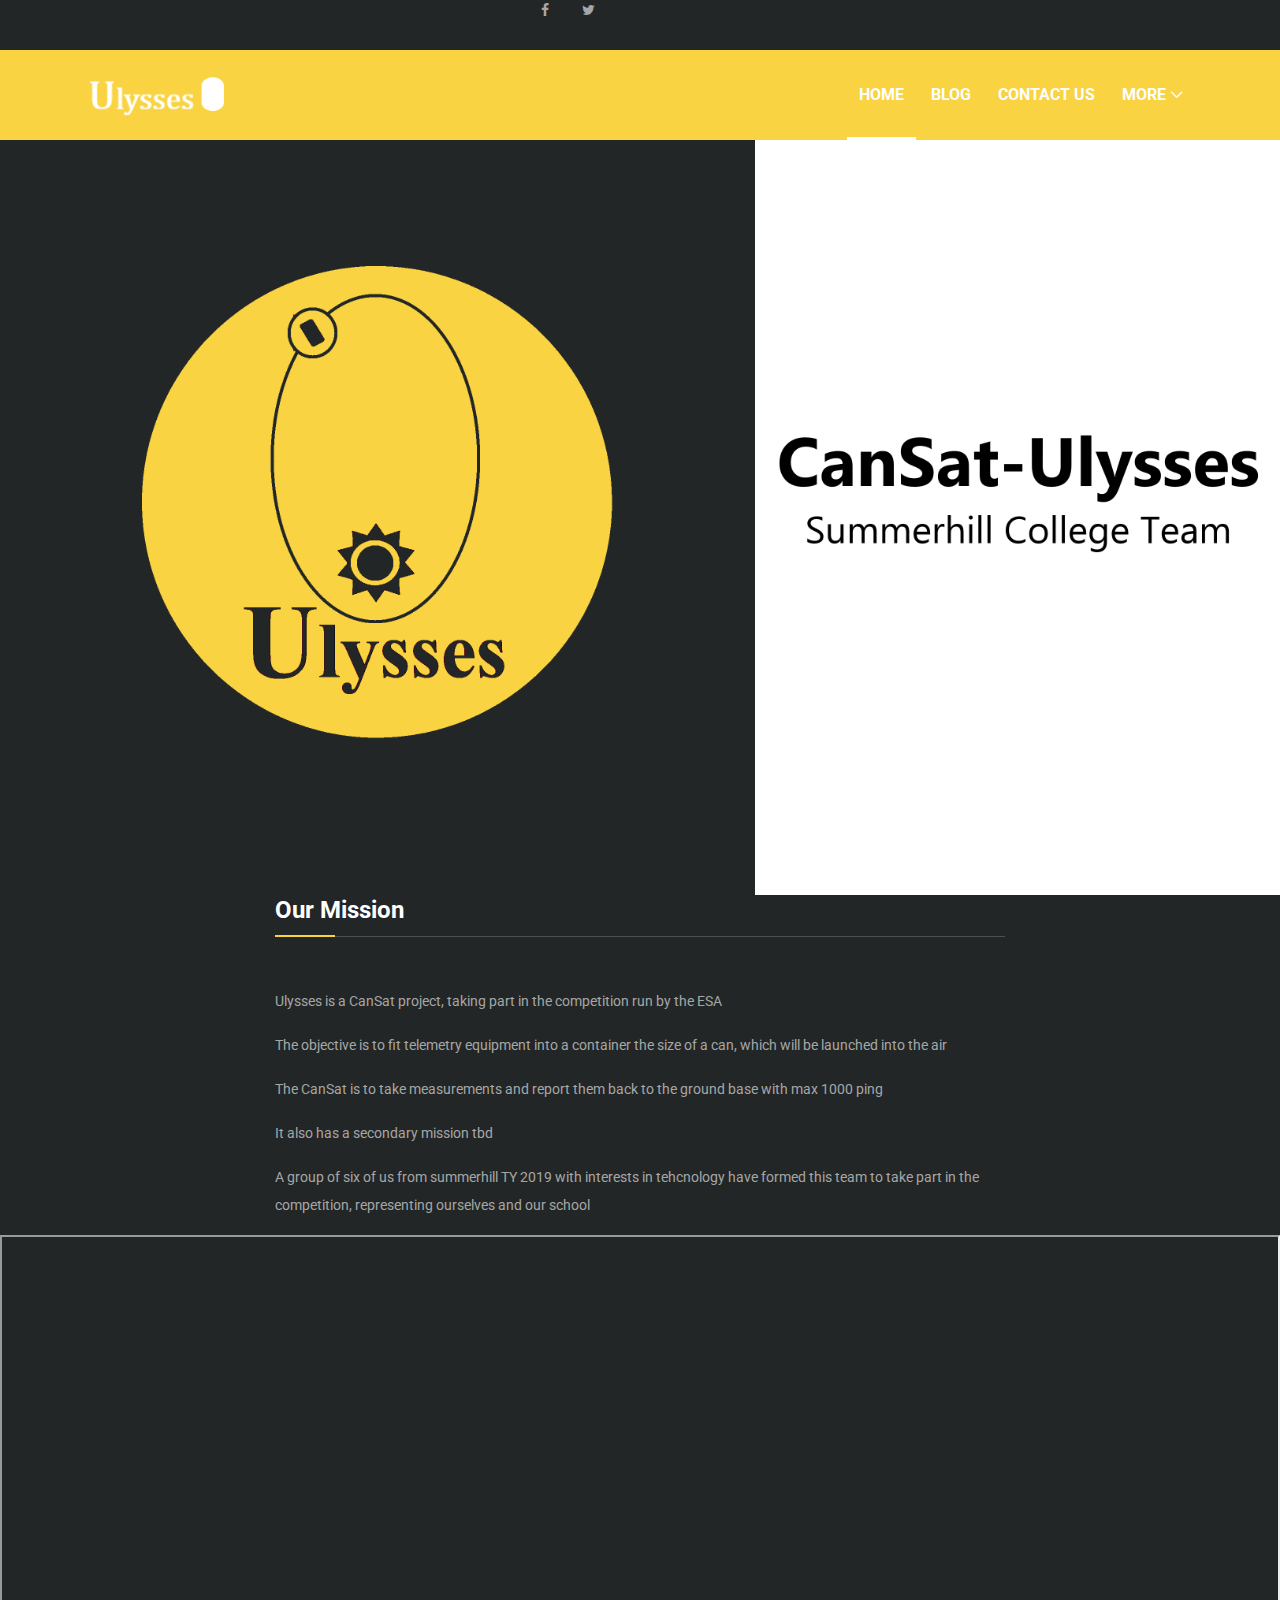
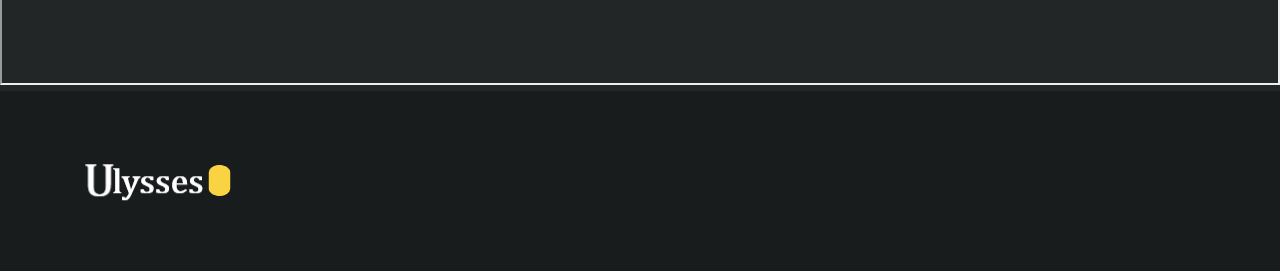
==== index.html @ a5c28591 "j" ====
<!DOCTYPE html>
<html lang="en">

<head>
    <meta charset="UTF-8">
    <meta name="description" content="">
    <meta http-equiv="X-UA-Compatible" content="IE=edge">
    <meta name="viewport" content="width=device-width, initial-scale=1, shrink-to-fit=no">
    <!-- The above 4 meta tags *must* come first in the head; any other head content must come *after* these tags -->

    <!-- Title -->
    <title>Ulysses - CanSat Site</title>

    <!-- Favicon -->
    <link rel="icon" href="img/core-img/favicon.ico">

    <!-- Stylesheet -->
    <link rel="stylesheet" href="style.css">

</head>

<body>
    <!-- Preloader -->
    <div class="preloader d-flex align-items-center justify-content-center">
        <div class="lds-ellipsis">
            <div></div>
            <div></div>
            <div></div>
            <div></div>
        </div>
    </div>

    <!-- ##### Header Area Start ##### -->
    <header class="header-area">
        <!-- Top Header Area -->
        <div class="top-header-area">
            <div class="container">
                <div class="row align-items-center">
                    <div class="col-12 col-md-6">
                        <div class="top-meta-data d-flex align-items-center justify-content-end">
                            <!-- Top Social Info -->
                            <div class="top-social-info">
                                <a href="#"><i class="fa fa-facebook"></i></a>
                                <a href="#"><i class="fa fa-twitter"></i></a>
                            </div>
                            <!-- Top Search Area -->
                            <!-- Login -->
                        </div>
                    </div>
                </div>
            </div>
        </div>

        <!-- Navbar Area -->
        <div class="vizew-main-menu" id="sticker">
            <div class="classy-nav-container breakpoint-off">
                <div class="container">

                    <!-- Menu -->
                    <nav class="classy-navbar justify-content-between" id="vizewNav">

                        <!-- Nav brand -->
                        <a href="index.html" class="nav-brand"><img src="img/core-img/logo.png" alt=""></a>

                        <!-- Navbar Toggler -->
                        <div class="classy-navbar-toggler">
                            <span class="navbarToggler"><span></span><span></span><span></span></span>
                        </div>

                        <div class="classy-menu">

                            <!-- Close Button -->
                            <div class="classycloseIcon">
                                <div class="cross-wrap"><span class="top"></span><span class="bottom"></span></div>
                            </div>

                            <!-- Nav Start -->
                            <div class="classynav">
                                <ul>
                                    <li class="active"><a href="index.html">Home</a></li>
                                    <li><a href="archive-list.html">Blog</a></li>
									<li><a href="contact.html">Contact Us</a></li>
                                    <li><a href="#">More</a>
                                        <ul class="dropdown">
                                            <li><a href="index.html">- Home</a></li>
                                        </ul>
                                    </li>
                                </ul>
                            </div>
                            <!-- Nav End -->
                        </div>
                    </nav>
                </div>
            </div>
        </div>
    </header>
    <!-- ##### Header Area End ##### -->

    <!-- ##### Hero Area Start ##### -->
	<div>
		<a href="#"><img src="img/core-img/pp1.png" alt=""></a>
	</div>
	
	<div class="container">
        <div class="row justify-content-center">
            <div class="col-12 col-md-7 col-lg-8">
                <div class="section-heading style-2">
                    <h4>Our Mission</h4>
                    <div class="line"></div>
                </div>
				<p>Ulysses is a CanSat project, taking part in the competition run by the ESA</p>
				<p>The objective is to fit telemetry equipment into a container the size of a can, which will be launched into the air</p>
				<p>The CanSat is to take measurements and report them back to the ground base with max 1000 ping</p>
				<p>It also has a secondary mission tbd</p>
				<p>A group of six of us from summerhill TY 2019 with interests in tehcnology have formed this team to take part in the competition, representing ourselves and our school</p>
            </div>
        </div>
    </div>
	
	<div class="full-house">
		<iframe src="https://www.google.com/maps/embed?pb=!1m18!1m12!1m3!1d37284.200804472806!2d-8.506507546369264!3d54.26393275626518!2m3!1f0!2f0!3f0!3m2!1i1024!2i768!4f13.1!3m3!1m2!1s0x485eb7205c727d2d%3A0xf1bb843ecaebf6cb!2sSummerhill+College!5e0!3m2!1sen!2sie!4v1548451509586" width="100%" height="450" frameborder="50" style="border:1" allowfullscreen></iframe>
	</div>
    <!-- ##### Hero Area End ##### -->

    <!-- ##### Footer Area Start ##### -->
    <footer class="footer-area">
        <div class="container">
            <div class="row">
                <!-- Footer Widget Area -->
                <div class="col-12 col-sm-6 col-xl-3">
                    <div class="footer-widget mb-70">
                        <!-- Logo -->
                        <a href="index.html" class="foo-logo d-block mb-4"><img src="img/core-img/logo2.png" alt=""></a>
                    </div>
                </div>

                <!-- Footer Widget Area -->

                <!-- Footer Widget Area -->
                
            </div>
        </div>

        <!-- Copywrite Area -->
    </footer>
    <!-- ##### Footer Area End ##### -->

    <!-- ##### All Javascript Script ##### -->
    <!-- jQuery-2.2.4 js -->
    <script src="js/jquery/jquery-2.2.4.min.js"></script>
    <!-- Popper js -->
    <script src="js/bootstrap/popper.min.js"></script>
    <!-- Bootstrap js -->
    <script src="js/bootstrap/bootstrap.min.js"></script>
    <!-- All Plugins js -->
    <script src="js/plugins/plugins.js"></script>
    <!-- Active js -->
    <script src="js/active.js"></script>
</body>

</html>
---- style.css ----
/* Master Stylesheet */
/* :: 1.0 Import Fonts */
@import url("https://fonts.googleapis.com/css?family=Roboto:300,400,500,700,900");
/* :: 2.0 Import All CSS Plugins */
@import url(css/bootstrap.min.css);
@import url(css/classy-nav.css);
@import url(css/font-awesome.min.css);
@import url(css/themify-icons.css);
@import url(css/owl.carousel.min.css);
@import url(css/animate.css);
@import url(css/magnific-popup.css);
* {
  margin: 0;
  padding: 0; }

body {
  font-family: "Roboto", sans-serif;
  font-size: 14px;
  background-color: #222627;
  color: #a6a6a6; }

h1,
h2,
h3,
h4,
h5,
h6 {
  font-family: "Roboto", sans-serif;
  color: #ffffff;
  line-height: 1.3;
  font-weight: 500; }

p {
  font-family: "Roboto", sans-serif;
  color: #a6a6a6;
  font-size: 14px;
  line-height: 2;
  font-weight: 400; }

a,
a:hover,
a:focus {
  -webkit-transition-duration: 500ms;
  -o-transition-duration: 500ms;
  transition-duration: 500ms;
  text-decoration: none;
  outline: 0 solid transparent;
  color: #a6a6a6;
  font-weight: 500;
  font-size: 14px;
  font-family: "Roboto", sans-serif; }

ul {
  margin: 0; }
  ul li {
    list-style: none; }

img {
  height: auto;
  max-width: 100%; }

.bg-img {
  background-position: center center;
  background-size: cover;
  background-repeat: no-repeat; }

.bg-white {
  background-color: #ffffff !important; }

.bg-dark {
  background-color: #000000 !important; }

.bg-transparent {
  background-color: transparent !important; }

.bg-gray {
  background-color: #f2f4f5; }

.font-bold {
  font-weight: 700; }

.font-light {
  font-weight: 300; }

.bg-overlay {
  position: relative;
  z-index: 2;
  background-position: center center;
  background-size: cover; }
  .bg-overlay::after {
    background-color: rgba(0, 0, 0, 0.5);
    position: absolute;
    z-index: -1;
    top: 0;
    left: 0;
    width: 100%;
    height: 100%;
    content: ""; }

.bg-fixed {
  background-attachment: fixed !important; }

input:focus {
  outline-style: none;
  box-shadow: none;
  border-color: transparent; }

.mt-15 {
  margin-top: 15px !important; }

.mt-30 {
  margin-top: 30px !important; }

.mt-50 {
  margin-top: 50px !important; }

.mt-70 {
  margin-top: 70px !important; }

.mt-100 {
  margin-top: 100px !important; }

.mb-15 {
  margin-bottom: 15px !important; }

.mb-30 {
  margin-bottom: 30px !important; }

.mb-50 {
  margin-bottom: 50px !important; }

.mb-70 {
  margin-bottom: 70px !important; }

.mb-80 {
  margin-bottom: 80px !important; }

.mb-100 {
  margin-bottom: 100px !important; }

.ml-15 {
  margin-left: 15px !important; }

.ml-30 {
  margin-left: 30px !important; }

.ml-50 {
  margin-left: 50px !important; }

.mr-15 {
  margin-right: 15px !important; }

.mr-30 {
  margin-right: 30px !important; }

.mr-50 {
  margin-right: 50px !important; }

.p-15 {
  padding: 15px !important; }

.p-30 {
  padding: 30px !important; }

.p-50 {
  padding: 50px !important; }

.pb-70 {
  padding-bottom: 70px !important; }

.px-30 {
  padding-left: 30px !important;
  padding-right: 30px !important; }

.pt-30 {
  padding-top: 30px; }

.section-padding-80 {
  padding-top: 80px;
  padding-bottom: 80px; }

.section-padding-80-0 {
  padding-top: 80px;
  padding-bottom: 0; }

.section-padding-0-80 {
  padding-top: 0;
  padding-bottom: 80px; }

.preloader {
  background-color: #222627;
  width: 100%;
  height: 100%;
  position: fixed;
  top: 0;
  left: 0;
  right: 0;
  z-index: 99999; }

.lds-ellipsis {
  display: inline-block;
  position: relative;
  width: 64px;
  height: 64px; }

.lds-ellipsis div {
  position: absolute;
  top: 27px;
  width: 11px;
  height: 11px;
  border-radius: 50%;
  background: #ffffff;
  animation-timing-function: cubic-bezier(0, 1, 1, 0); }

.lds-ellipsis div:nth-child(1) {
  left: 6px;
  animation: lds-ellipsis1 0.6s infinite; }

.lds-ellipsis div:nth-child(2) {
  left: 6px;
  animation: lds-ellipsis2 0.6s infinite; }

.lds-ellipsis div:nth-child(3) {
  left: 26px;
  animation: lds-ellipsis2 0.6s infinite; }

.lds-ellipsis div:nth-child(4) {
  left: 45px;
  animation: lds-ellipsis3 0.6s infinite; }

@keyframes lds-ellipsis1 {
  0% {
    transform: scale(0); }
  100% {
    transform: scale(1); } }
@keyframes lds-ellipsis3 {
  0% {
    transform: scale(1); }
  100% {
    transform: scale(0); } }
@keyframes lds-ellipsis2 {
  0% {
    transform: translate(0, 0); }
  100% {
    transform: translate(19px, 0); } }
.section-heading {
  position: relative;
  z-index: 1;
  margin-bottom: 50px;
  text-align: center; }
  .section-heading h4 {
    font-weight: 700;
    margin-bottom: 10px; }
    @media only screen and (max-width: 767px) {
      .section-heading h4 {
        font-size: 20px; } }
  .section-heading .line {
    width: 150px;
    height: 1px;
    background-color: #4e5152;
    margin: 0 auto;
    position: relative;
    z-index: 1; }
    .section-heading .line::after {
      width: 60px;
      height: 2px;
      background-color: #f9d342;
      content: '';
      position: absolute;
      bottom: 0;
      left: 50%;
      margin-left: -30px; }
  .section-heading.style-2 {
    text-align: left; }
    .section-heading.style-2 .line {
      width: 100%; }
      .section-heading.style-2 .line::after {
        left: 0;
        margin-left: 0; }

#scrollUp {
  background-color: #0f1112;
  border-radius: 0;
  bottom: 50px;
  color: #ffffff;
  font-size: 14px;
  height: 40px;
  line-height: 42px;
  right: 50px;
  text-align: center;
  width: 40px;
  border-radius: 0%;
  -webkit-transition-duration: 500ms;
  -o-transition-duration: 500ms;
  transition-duration: 500ms;
  box-shadow: 0 0 20px 0 rgba(0, 0, 0, 0.15); }
  #scrollUp:hover, #scrollUp:focus {
    background-color: #f9d342;
    color: #ffffff; }
  @media only screen and (max-width: 767px) {
    #scrollUp {
      bottom: 30px;
      right: 30px;
      line-height: 32px;
      width: 30px;
      height: 30px; } }

.vizew-btn {
  background-color: #f9d342;
  -webkit-transition-duration: 500ms;
  -o-transition-duration: 500ms;
  transition-duration: 500ms;
  position: relative;
  z-index: 1;
  display: inline-block;
  min-width: 160px;
  height: 50px;
  color: #ffffff;
  border-radius: 0;
  padding: 0 30px;
  font-size: 16px;
  line-height: 50px;
  font-weight: 500;
  text-transform: capitalize; }
  .vizew-btn:hover, .vizew-btn:focus {
    font-size: 16px;
    font-weight: 500;
    background-color: #0f1112;
    color: #ffffff;
    box-shadow: none; }

.top-header-area {
  position: relative;
  z-index: 1;
  width: 100%;
  height: 50px; }
  @media only screen and (max-width: 767px) {
    .top-header-area {
      height: auto; } }
  .top-header-area .breaking-news-area {
    position: relative;
    z-index: 1; }
    @media only screen and (max-width: 767px) {
      .top-header-area .breaking-news-area {
        height: 50px;
        border-bottom: 1px solid #393c3d; } }
    .top-header-area .breaking-news-area .news-title {
      min-width: 115px; }
      @media only screen and (min-width: 768px) and (max-width: 991px) {
        .top-header-area .breaking-news-area .news-title {
          min-width: 100px; } }
      @media only screen and (max-width: 767px) {
        .top-header-area .breaking-news-area .news-title {
          min-width: 100px; } }
      .top-header-area .breaking-news-area .news-title p {
        margin-bottom: 0;
        font-weight: 500;
        color: #f9d342;
        text-transform: uppercase; }
        @media only screen and (min-width: 768px) and (max-width: 991px) {
          .top-header-area .breaking-news-area .news-title p {
            font-size: 12px; } }
        @media only screen and (max-width: 767px) {
          .top-header-area .breaking-news-area .news-title p {
            font-size: 12px; } }
    .top-header-area .breaking-news-area .ticker {
      width: 100%;
      text-align: left;
      position: relative;
      overflow: hidden;
      padding-left: 15px; }
      @media only screen and (min-width: 768px) and (max-width: 991px) {
        .top-header-area .breaking-news-area .ticker {
          padding-left: 8px; } }
      .top-header-area .breaking-news-area .ticker ul {
        width: 100%;
        position: relative;
        z-index: 1; }
        .top-header-area .breaking-news-area .ticker ul li {
          display: none;
          width: 100%;
          font-weight: 400; }
          .top-header-area .breaking-news-area .ticker ul li a {
            display: block;
            color: #a6a6a6; }
            @media only screen and (min-width: 992px) and (max-width: 1199px) {
              .top-header-area .breaking-news-area .ticker ul li a {
                font-size: 12px; } }
            @media only screen and (min-width: 768px) and (max-width: 991px) {
              .top-header-area .breaking-news-area .ticker ul li a {
                font-size: 11px; } }
            @media only screen and (max-width: 767px) {
              .top-header-area .breaking-news-area .ticker ul li a {
                font-size: 12px; } }
            .top-header-area .breaking-news-area .ticker ul li a:hover, .top-header-area .breaking-news-area .ticker ul li a:focus {
              color: #f9d342; }
  .top-header-area .top-social-info {
    position: relative;
    z-index: 1;
    margin-right: 15px; }
    .top-header-area .top-social-info a {
      display: inline-block;
      padding: 0 15px; }
      @media only screen and (min-width: 992px) and (max-width: 1199px) {
        .top-header-area .top-social-info a {
          padding: 0 8px; } }
      @media only screen and (min-width: 768px) and (max-width: 991px) {
        .top-header-area .top-social-info a {
          padding: 0 5px;
          font-size: 13px; } }
      @media only screen and (max-width: 767px) {
        .top-header-area .top-social-info a {
          padding: 0 5px;
          font-size: 12px; } }
      @media only screen and (min-width: 576px) and (max-width: 767px) {
        .top-header-area .top-social-info a {
          padding: 0 10px; } }
      .top-header-area .top-social-info a:hover, .top-header-area .top-social-info a:focus {
        color: #f9d342; }
  .top-header-area .top-search-area {
    position: relative;
    z-index: 1; }
    .top-header-area .top-search-area form {
      position: relative;
      z-index: 1;
      border-left: 1px solid #393c3d;
      border-right: 1px solid #393c3d; }
      @media only screen and (max-width: 767px) {
        .top-header-area .top-search-area form {
          border-left: none;
          border-right: none; } }
      .top-header-area .top-search-area form input {
        -webkit-transition-duration: 500ms;
        -o-transition-duration: 500ms;
        transition-duration: 500ms;
        width: 250px;
        height: 50px;
        border: none;
        color: #a6a6a6;
        font-size: 14px;
        font-style: italic;
        padding: 0 20px;
        background-color: transparent; }
        @media only screen and (min-width: 992px) and (max-width: 1199px) {
          .top-header-area .top-search-area form input {
            width: 200px; } }
        @media only screen and (min-width: 768px) and (max-width: 991px) {
          .top-header-area .top-search-area form input {
            width: 150px; } }
        @media only screen and (max-width: 767px) {
          .top-header-area .top-search-area form input {
            width: 115px;
            padding: 0; } }
        @media only screen and (min-width: 480px) and (max-width: 767px) {
          .top-header-area .top-search-area form input {
            width: 230px;
            padding: 0; } }
        @media only screen and (min-width: 576px) and (max-width: 767px) {
          .top-header-area .top-search-area form input {
            width: 260px;
            padding: 0; } }
        .top-header-area .top-search-area form input:focus {
          box-shadow: none; }
      .top-header-area .top-search-area form button {
        position: absolute;
        width: auto;
        height: 50px;
        background-color: transparent;
        top: 50%;
        right: 20px;
        font-size: 16px;
        z-index: 99;
        border: none;
        cursor: pointer;
        color: #ffffff;
        padding: 0;
        -webkit-transform: translateY(-50%);
        -ms-transform: translateY(-50%);
        transform: translateY(-50%); }
        .top-header-area .top-search-area form button:focus {
          box-shadow: none; }
        .top-header-area .top-search-area form button:hover {
          color: #f9d342; }
  .top-header-area .login-btn {
    position: relative;
    z-index: 1;
    padding: 0 15px;
    height: 50px;
    line-height: 50px;
    font-size: 16px;
    text-align: center; }
    .top-header-area .login-btn:hover, .top-header-area .login-btn:focus {
      color: #f9d342; }

.header-area {
  position: relative;
  z-index: 1000;
  width: 100%; }
  .header-area .vizew-main-menu {
    position: relative;
    width: 100%; }
    .header-area .vizew-main-menu .classy-nav-container {
      background-color: #f9d342; }
    .header-area .vizew-main-menu .classy-navbar {
      padding: 0;
      height: 90px; }
      @media only screen and (min-width: 992px) and (max-width: 1199px) {
        .header-area .vizew-main-menu .classy-navbar {
          height: 70px; } }
      @media only screen and (min-width: 768px) and (max-width: 991px) {
        .header-area .vizew-main-menu .classy-navbar {
          height: 70px; } }
      @media only screen and (max-width: 767px) {
        .header-area .vizew-main-menu .classy-navbar {
          height: 60px; } }
      .header-area .vizew-main-menu .classy-navbar .nav-brand {
        max-width: 150px; }
        @media only screen and (min-width: 992px) and (max-width: 1199px) {
          .header-area .vizew-main-menu .classy-navbar .nav-brand {
            max-width: 120px; } }
        @media only screen and (max-width: 767px) {
          .header-area .vizew-main-menu .classy-navbar .nav-brand {
            max-width: 110px; } }
      .header-area .vizew-main-menu .classy-navbar .classynav ul li a {
        font-weight: 700;
        text-transform: uppercase;
        font-size: 16px;
        color: #ffffff;
        height: 90px;
        line-height: 90px;
        border-bottom: 3px solid transparent; }
        @media only screen and (min-width: 992px) and (max-width: 1199px) {
          .header-area .vizew-main-menu .classy-navbar .classynav ul li a {
            height: 70px;
            line-height: 70px;
            font-size: 14px; } }
        @media only screen and (min-width: 768px) and (max-width: 991px) {
          .header-area .vizew-main-menu .classy-navbar .classynav ul li a {
            height: 35px;
            line-height: 35px;
            font-size: 14px;
            background-color: #222627;
            border-bottom: none; } }
        @media only screen and (max-width: 767px) {
          .header-area .vizew-main-menu .classy-navbar .classynav ul li a {
            height: 35px;
            line-height: 35px;
            font-size: 14px;
            background-color: #222627;
            border-bottom: none; } }
        .header-area .vizew-main-menu .classy-navbar .classynav ul li a:hover, .header-area .vizew-main-menu .classy-navbar .classynav ul li a:focus {
          color: #0f1112;
          border-bottom-color: #ffffff; }
          @media only screen and (min-width: 768px) and (max-width: 991px) {
            .header-area .vizew-main-menu .classy-navbar .classynav ul li a:hover, .header-area .vizew-main-menu .classy-navbar .classynav ul li a:focus {
              color: #f9d342; } }
          @media only screen and (max-width: 767px) {
            .header-area .vizew-main-menu .classy-navbar .classynav ul li a:hover, .header-area .vizew-main-menu .classy-navbar .classynav ul li a:focus {
              color: #f9d342; } }
        .header-area .vizew-main-menu .classy-navbar .classynav ul li a::after {
          color: #ffffff; }
      .header-area .vizew-main-menu .classy-navbar .classynav ul li ul li a {
        text-transform: capitalize;
        padding: 0 20px;
        font-size: 14px;
        color: #0f1112;
        line-height: 34px;
        height: 35px; }
        @media only screen and (min-width: 768px) and (max-width: 991px) {
          .header-area .vizew-main-menu .classy-navbar .classynav ul li ul li a {
            color: #a6a6a6; } }
        @media only screen and (max-width: 767px) {
          .header-area .vizew-main-menu .classy-navbar .classynav ul li ul li a {
            color: #a6a6a6; } }
        .header-area .vizew-main-menu .classy-navbar .classynav ul li ul li a::after {
          color: #0f1112; }
        .header-area .vizew-main-menu .classy-navbar .classynav ul li ul li a:hover, .header-area .vizew-main-menu .classy-navbar .classynav ul li ul li a:focus {
          color: #f9d342; }
      .header-area .vizew-main-menu .classy-navbar .classynav ul li.active a {
        border-bottom-color: #ffffff; }
        @media only screen and (min-width: 768px) and (max-width: 991px) {
          .header-area .vizew-main-menu .classy-navbar .classynav ul li.active a {
            border-bottom-color: transparent; } }
        @media only screen and (max-width: 767px) {
          .header-area .vizew-main-menu .classy-navbar .classynav ul li.active a {
            border-bottom-color: transparent; } }
  .header-area .classy-navbar-toggler .navbarToggler span {
    background-color: #ffffff; }
  .header-area .is-sticky .vizew-main-menu {
    z-index: 9999;
    box-shadow: 0 5px 50px 0 rgba(0, 0, 0, 0.2); }

.breakpoint-on .classynav {
  padding-top: 70px;
  padding-bottom: 70px; }
.breakpoint-on .classy-navbar .classy-menu {
  background-color: #222627;
  box-shadow: 0 0 20px 0 rgba(255, 255, 255, 0.2); }
.breakpoint-on .classynav ul li .megamenu .single-mega.cn-col-4 {
  padding: 0;
  border-bottom: 1px solid #393c3d; }
.breakpoint-on .classycloseIcon .cross-wrap span {
  background: #ffffff; }

.hero-area {
  position: relative;
  z-index: 1;
  width: 100%; }

.vizew-nav-tab {
  position: relative;
  z-index: 1;
  background-color: #393c3d;
  width: 100%;
  height: 500px;
  overflow-x: hidden;
  overflow-y: scroll; }
  @media only screen and (min-width: 992px) and (max-width: 1199px) {
    .vizew-nav-tab {
      height: 400px; } }
  @media only screen and (min-width: 768px) and (max-width: 991px) {
    .vizew-nav-tab {
      height: 350px; } }
  @media only screen and (max-width: 767px) {
    .vizew-nav-tab {
      height: 300px; } }
  .vizew-nav-tab .nav-link {
    padding: 0;
    padding: 15px 20px;
    border-left: 4px solid transparent; }
    .vizew-nav-tab .nav-link.active {
      background-color: #4d5051;
      border-left-color: #f9d342; }

.vizew-breadcrumb {
  position: relative;
  z-index: 1;
  padding-top: 40px;
  padding-bottom: 40px; }
  .vizew-breadcrumb .breadcrumb {
    padding: 0;
    margin-bottom: 0;
    background-color: transparent;
    border-radius: 0; }
    .vizew-breadcrumb .breadcrumb .breadcrumb-item {
      color: #a6a6a6;
      font-size: 16px;
      font-weight: 400; }
      @media only screen and (min-width: 992px) and (max-width: 1199px) {
        .vizew-breadcrumb .breadcrumb .breadcrumb-item {
          font-size: 14px; } }
      @media only screen and (min-width: 768px) and (max-width: 991px) {
        .vizew-breadcrumb .breadcrumb .breadcrumb-item {
          font-size: 14px; } }
      @media only screen and (max-width: 767px) {
        .vizew-breadcrumb .breadcrumb .breadcrumb-item {
          font-size: 12px; } }
      .vizew-breadcrumb .breadcrumb .breadcrumb-item a {
        color: #fff;
        font-size: 16px;
        font-weight: 400; }
        @media only screen and (min-width: 992px) and (max-width: 1199px) {
          .vizew-breadcrumb .breadcrumb .breadcrumb-item a {
            font-size: 14px; } }
        @media only screen and (min-width: 768px) and (max-width: 991px) {
          .vizew-breadcrumb .breadcrumb .breadcrumb-item a {
            font-size: 14px; } }
        @media only screen and (max-width: 767px) {
          .vizew-breadcrumb .breadcrumb .breadcrumb-item a {
            font-size: 12px; } }
        .vizew-breadcrumb .breadcrumb .breadcrumb-item a:hover, .vizew-breadcrumb .breadcrumb .breadcrumb-item a:focus {
          font-weight: 400;
          color: #f9d342; }
  .vizew-breadcrumb .breadcrumb-item + .breadcrumb-item::before {
    content: "\f105";
    font-family: "FontAwesome";
    color: #fff; }

.single-blog-post {
  position: relative;
  z-index: 1;
  margin-bottom: 20px; }
  .single-blog-post:last-child {
    margin-bottom: 0; }
  .single-blog-post .post-thumbnail {
    position: relative;
    z-index: 1;
    -webkit-box-flex: 0;
    -ms-flex: 0 0 100px;
    flex: 0 0 100px;
    max-width: 100px;
    width: 100px; }
    @media only screen and (min-width: 992px) and (max-width: 1199px) {
      .single-blog-post .post-thumbnail {
        -webkit-box-flex: 0;
        -ms-flex: 0 0 80px;
        flex: 0 0 80px;
        max-width: 80px;
        width: 80px; } }
    @media only screen and (min-width: 768px) and (max-width: 991px) {
      .single-blog-post .post-thumbnail {
        -webkit-box-flex: 0;
        -ms-flex: 0 0 80px;
        flex: 0 0 80px;
        max-width: 80px;
        width: 80px; } }
    @media only screen and (max-width: 767px) {
      .single-blog-post .post-thumbnail {
        -webkit-box-flex: 0;
        -ms-flex: 0 0 80px;
        flex: 0 0 80px;
        max-width: 80px;
        width: 80px; } }
    .single-blog-post .post-thumbnail img {
      width: 100%; }
  .single-blog-post .post-content {
    position: relative;
    z-index: 1;
    padding-left: 20px; }
    .single-blog-post .post-content .post-title {
      color: #ffffff;
      margin-bottom: 5px;
      display: block;
      font-size: 16px;
      font-weight: 700; }
      @media only screen and (min-width: 992px) and (max-width: 1199px) {
        .single-blog-post .post-content .post-title {
          font-size: 14px; } }
      @media only screen and (min-width: 768px) and (max-width: 991px) {
        .single-blog-post .post-content .post-title {
          font-size: 13px; } }
      @media only screen and (max-width: 767px) {
        .single-blog-post .post-content .post-title {
          font-size: 13px; } }
      .single-blog-post .post-content .post-title:hover, .single-blog-post .post-content .post-title:hover {
        color: #f9d342; }
    .single-blog-post .post-content .post-meta a {
      display: inline-block;
      color: #595959;
      font-size: 12px; }
      .single-blog-post .post-content .post-meta a:hover, .single-blog-post .post-content .post-meta a:hover {
        color: #ffffff; }
  .single-blog-post.style-2 {
    margin-bottom: 0; }
    .single-blog-post.style-2 .post-thumbnail {
      position: relative;
      z-index: 1;
      -webkit-box-flex: 0;
      -ms-flex: 0 0 110px;
      flex: 0 0 110px;
      max-width: 110px;
      width: 110px; }
      @media only screen and (min-width: 768px) and (max-width: 991px) {
        .single-blog-post.style-2 .post-thumbnail {
          -webkit-box-flex: 0;
          -ms-flex: 0 0 80px;
          flex: 0 0 80px;
          max-width: 80px;
          width: 80px; } }
      @media only screen and (max-width: 767px) {
        .single-blog-post.style-2 .post-thumbnail {
          -webkit-box-flex: 0;
          -ms-flex: 0 0 80px;
          flex: 0 0 80px;
          max-width: 80px;
          width: 80px; } }
      .single-blog-post.style-2 .post-thumbnail img {
        width: 100%; }
    .single-blog-post.style-2 .post-content {
      position: relative;
      z-index: 1;
      padding-left: 20px; }
      .single-blog-post.style-2 .post-content .post-title {
        color: #ffffff;
        margin-bottom: 10px;
        display: block;
        font-weight: 700;
        font-size: 16px;
        line-height: 1.5; }
        @media only screen and (min-width: 992px) and (max-width: 1199px) {
          .single-blog-post.style-2 .post-content .post-title {
            font-size: 14px; } }
        @media only screen and (min-width: 768px) and (max-width: 991px) {
          .single-blog-post.style-2 .post-content .post-title {
            font-size: 13px; } }
        @media only screen and (max-width: 767px) {
          .single-blog-post.style-2 .post-content .post-title {
            font-size: 13px; } }
      .single-blog-post.style-2 .post-content .post-meta span {
        display: inline-block;
        color: #a6a6a6;
        font-size: 12px; }
  .single-blog-post.style-3 {
    margin-bottom: 0; }
    .single-blog-post.style-3 .post-thumbnail {
      position: relative;
      z-index: 1;
      -webkit-box-flex: 0;
      -ms-flex: 0 0 140px;
      flex: 0 0 140px;
      max-width: 140px;
      width: 140px; }
      @media only screen and (max-width: 767px) {
        .single-blog-post.style-3 .post-thumbnail {
          -webkit-box-flex: 0;
          -ms-flex: 0 0 100px;
          flex: 0 0 100px;
          max-width: 100px;
          width: 100px; } }
    .single-blog-post.style-3 .post-content .post-title {
      color: #ffffff;
      margin-bottom: 15px;
      display: block;
      font-weight: 700;
      font-size: 16px;
      line-height: 1.5; }
      @media only screen and (max-width: 767px) {
        .single-blog-post.style-3 .post-content .post-title {
          font-size: 14px; } }
      .single-blog-post.style-3 .post-content .post-title:hover, .single-blog-post.style-3 .post-content .post-title:hover {
        color: #f9d342; }
    .single-blog-post.style-3 .post-content .post-meta span {
      display: inline-block;
      color: #a6a6a6;
      font-size: 12px; }

.single-feature-post.video-post {
  position: relative;
  z-index: 1;
  width: 100%;
  height: 500px; }
  @media only screen and (min-width: 992px) and (max-width: 1199px) {
    .single-feature-post.video-post {
      height: 400px; } }
  @media only screen and (min-width: 768px) and (max-width: 991px) {
    .single-feature-post.video-post {
      height: 350px; } }
  @media only screen and (max-width: 767px) {
    .single-feature-post.video-post {
      height: 320px; } }
  .single-feature-post.video-post::before {
    content: "";
    position: absolute;
    height: 50%;
    width: 100%;
    z-index: 5;
    bottom: 0;
    left: 0;
    background: rgba(0, 0, 0, 0.5);
    background: -webkit-linear-gradient(bottom, rgba(0, 0, 0, 0.5) 0%, rgba(0, 0, 0, 0.01) 90%, rgba(0, 0, 0, 0) 100%);
    background: linear-gradient(to top, rgba(0, 0, 0, 0.5) 0%, rgba(0, 0, 0, 0.01) 90%, rgba(0, 0, 0, 0) 100%); }
  .single-feature-post.video-post .play-btn {
    position: absolute;
    margin-top: -30px;
    margin-left: -30px;
    top: 50%;
    left: 50%;
    width: 60px;
    height: 60px;
    font-size: 24px;
    background-color: #f9d342;
    border-radius: 50%;
    color: #ffffff;
    line-height: 60px;
    text-align: center;
    padding: 0 0 0 3px;
    z-index: 99; }
    @media only screen and (max-width: 767px) {
      .single-feature-post.video-post .play-btn {
        width: 50px;
        height: 50px;
        line-height: 50px;
        font-size: 20px; } }
    .single-feature-post.video-post .play-btn:hover, .single-feature-post.video-post .play-btn:focus {
      background-color: #0f1112; }
  .single-feature-post.video-post .post-content {
    position: absolute;
    left: 30px;
    bottom: 30px;
    z-index: 59;
    width: 80%; }
    @media only screen and (max-width: 767px) {
      .single-feature-post.video-post .post-content {
        left: 15px;
        bottom: 15px; } }
    .single-feature-post.video-post .post-content .post-title {
      font-size: 24px;
      display: block;
      color: #ffffff;
      margin-bottom: 10px; }
      @media only screen and (min-width: 768px) and (max-width: 991px) {
        .single-feature-post.video-post .post-content .post-title {
          font-size: 18px; } }
      @media only screen and (max-width: 767px) {
        .single-feature-post.video-post .post-content .post-title {
          font-size: 16px; } }
      .single-feature-post.video-post .post-content .post-title:hover, .single-feature-post.video-post .post-content .post-title:focus {
        color: #0f1112; }
    .single-feature-post.video-post .post-content .post-meta {
      position: relative;
      z-index: 1; }
      .single-feature-post.video-post .post-content .post-meta a {
        display: inline-block;
        margin-right: 30px;
        color: #ffffff; }
        .single-feature-post.video-post .post-content .post-meta a:hover, .single-feature-post.video-post .post-content .post-meta a:focus {
          color: #f9d342; }
  .single-feature-post.video-post .video-duration {
    display: inline-block;
    position: absolute;
    right: 30px;
    bottom: 30px;
    background-color: #0f1112;
    padding: 6px 12px;
    border-radius: 2px;
    font-size: 14px;
    color: #ffffff;
    line-height: 1;
    z-index: 79; }

.post-cata {
  background-color: #f9d342;
  padding: 8px 15px 6px;
  border-radius: 2px;
  font-size: 12px;
  letter-spacing: 1px;
  text-transform: uppercase;
  border: none;
  color: #ffffff;
  line-height: 1;
  margin-bottom: 15px;
  display: inline-block; }
  .post-cata.cata-success {
    background-color: #3cb878; }
  .post-cata.cata-danger {
    background-color: #f9d342; }
  .post-cata.cata-primary {
    background-color: #1996ce; }
  .post-cata:hover, .post-cata:focus {
    background-color: #0f1112;
    font-size: 12px; }
  .post-cata.cata-sm {
    font-size: 10px; }
    .post-cata.cata-sm:hover, .post-cata.cata-sm:focus {
      background-color: #0f1112;
      font-size: 10px; }

.single-post-area {
  position: relative;
  z-index: 1; }
  .single-post-area .post-thumbnail {
    position: relative;
    z-index: 1; }
    @media only screen and (min-width: 768px) and (max-width: 991px) {
      .single-post-area .post-thumbnail {
        margin-bottom: 30px; } }
    @media only screen and (max-width: 767px) {
      .single-post-area .post-thumbnail {
        margin-bottom: 30px; } }
    .single-post-area .post-thumbnail .video-duration {
      display: inline-block;
      position: absolute;
      right: 15px;
      bottom: 15px;
      background-color: #0f1112;
      padding: 6px 10px;
      border-radius: 2px;
      font-size: 14px;
      color: #ffffff;
      line-height: 1;
      z-index: 79; }
  .single-post-area .post-content {
    position: relative;
    z-index: 1;
    margin-top: 20px; }
    .single-post-area .post-content .post-title {
      display: block;
      color: #ffffff;
      margin-bottom: 15px;
      font-size: 20px; }
      @media only screen and (min-width: 992px) and (max-width: 1199px) {
        .single-post-area .post-content .post-title {
          font-size: 18px; } }
      @media only screen and (min-width: 768px) and (max-width: 991px) {
        .single-post-area .post-content .post-title {
          font-size: 16px; } }
      @media only screen and (max-width: 767px) {
        .single-post-area .post-content .post-title {
          font-size: 18px; } }
      .single-post-area .post-content .post-title:hover, .single-post-area .post-content .post-title:focus {
        color: #f9d342; }
    .single-post-area .post-content .post-meta a {
      display: inline-block;
      margin-right: 20px; }
      .single-post-area .post-content .post-meta a:hover, .single-post-area .post-content .post-meta a:focus {
        color: #f9d342; }
      .single-post-area .post-content .post-meta a:last-child {
        margin-right: 0; }
    .single-post-area .post-content .post-meta .post-author {
      color: #595959; }
    .single-post-area .post-content .post-meta .post-date {
      color: #595959; }
    .single-post-area .post-content .post-meta i.fa-circle {
      color: #a6a6a6;
      font-size: 6px;
      margin-right: 20px; }
  .single-post-area.style-2 {
    margin-bottom: 30px;
    padding-bottom: 30px;
    border-bottom: 1px solid #393c3d; }

.featured-post-slides,
.sport-video-slides,
.business-video-slides {
  position: relative;
  z-index: 1; }
  .featured-post-slides .owl-prev,
  .featured-post-slides .owl-next,
  .sport-video-slides .owl-prev,
  .sport-video-slides .owl-next,
  .business-video-slides .owl-prev,
  .business-video-slides .owl-next {
    background-color: #1b1e1f;
    width: 30px;
    height: 30px;
    border-radius: 2px;
    font-size: 16px;
    color: #ffffff;
    text-align: center;
    line-height: 30px;
    -webkit-transition-duration: 500ms;
    -o-transition-duration: 500ms;
    transition-duration: 500ms;
    position: absolute;
    top: -88px;
    right: 38px; }
    .featured-post-slides .owl-prev:hover, .featured-post-slides .owl-prev:focus,
    .featured-post-slides .owl-next:hover,
    .featured-post-slides .owl-next:focus,
    .sport-video-slides .owl-prev:hover,
    .sport-video-slides .owl-prev:focus,
    .sport-video-slides .owl-next:hover,
    .sport-video-slides .owl-next:focus,
    .business-video-slides .owl-prev:hover,
    .business-video-slides .owl-prev:focus,
    .business-video-slides .owl-next:hover,
    .business-video-slides .owl-next:focus {
      background-color: #0e0f10; }
  .featured-post-slides .owl-next,
  .sport-video-slides .owl-next,
  .business-video-slides .owl-next {
    right: 0; }

.archive-catagory-view {
  position: relative;
  z-index: 1;
  padding-bottom: 15px;
  border-bottom: 1px solid #393c3d; }
  .archive-catagory-view .archive-catagory h4 {
    font-weight: 400;
    margin-bottom: 0; }
    .archive-catagory-view .archive-catagory h4 i {
      color: #f9d342; }
  .archive-catagory-view .view-options a {
    display: inline-block;
    background-color: #393c3d;
    width: 30px;
    height: 30px;
    border-radius: 2px;
    text-align: center;
    line-height: 30px; }
    .archive-catagory-view .view-options a.active, .archive-catagory-view .view-options a:hover, .archive-catagory-view .view-options a:focus {
      background-color: #ffffff;
      color: #f9d342; }
    .archive-catagory-view .view-options a.active {
      pointer-events: none; }

.pagination {
  position: relative;
  z-index: 1; }
  @media only screen and (min-width: 768px) and (max-width: 991px) {
    .pagination {
      margin-bottom: 80px; } }
  @media only screen and (max-width: 767px) {
    .pagination {
      margin-bottom: 80px; } }
  .pagination .page-item .page-link {
    background-color: #393c3d;
    min-width: 40px;
    height: 40px;
    line-height: 40px;
    font-size: 16px;
    color: #a6a6a6;
    text-transform: uppercase;
    text-align: center;
    display: inline-block;
    border-radius: 2px;
    padding: 0 15px;
    margin-right: 5px;
    border: none; }
    .pagination .page-item .page-link:hover, .pagination .page-item .page-link:focus {
      background-color: #ffffff;
      color: #f9d342; }
  .pagination .page-item.active .page-link {
    background-color: #ffffff;
    color: #f9d342; }

.vizew-blockquote {
  position: relative;
  z-index: 1;
  background-color: #181b1b;
  padding: 30px 90px 30px 30px; }
  .vizew-blockquote::after {
    content: '\f10e';
    font-family: "FontAwesome";
    color: #ffffff;
    font-size: 42px;
    position: absolute;
    top: 30px;
    right: 30px;
    z-index: 1; }
  .vizew-blockquote .blockquote-text {
    font-size: 18px;
    font-weight: 400;
    line-height: 1.6;
    font-style: italic;
    margin-bottom: 15px; }
    @media only screen and (max-width: 767px) {
      .vizew-blockquote .blockquote-text {
        font-size: 16px; } }

.unordered-list {
  position: relative;
  z-index: 1; }
  .unordered-list li {
    position: relative;
    z-index: 1;
    padding-left: 20px;
    font-size: 16px;
    margin-bottom: 10px; }
    @media only screen and (max-width: 767px) {
      .unordered-list li {
        font-size: 14px; } }
    .unordered-list li:last-child {
      margin-bottom: 0; }
    .unordered-list li::after {
      position: absolute;
      top: 5px;
      left: 0;
      z-index: 2;
      content: '\f111';
      font-family: 'FontAwesome';
      font-size: 8px; }

.ordered-list {
  position: relative;
  z-index: 1;
  padding-left: 15px; }
  .ordered-list li {
    position: relative;
    z-index: 1;
    font-size: 16px;
    margin-bottom: 10px;
    padding-left: 10px; }
    .ordered-list li:last-child {
      margin-bottom: 0; }

.single-video-area {
  position: relative;
  z-index: 1;
  margin-bottom: 60px; }
  .single-video-area iframe {
    width: 100%;
    height: 600px !important;
    border: none; }
    @media only screen and (min-width: 992px) and (max-width: 1199px) {
      .single-video-area iframe {
        height: 550px !important; } }
    @media only screen and (min-width: 768px) and (max-width: 991px) {
      .single-video-area iframe {
        height: 400px !important; } }
    @media only screen and (max-width: 767px) {
      .single-video-area iframe {
        height: 220px !important; } }

.post-details-content {
  position: relative;
  z-index: 1; }
  .post-details-content .post-share-info {
    -webkit-box-flex: 0;
    -ms-flex: 0 0 90px;
    flex: 0 0 90px;
    max-width: 90px;
    width: 90px; }
    @media only screen and (max-width: 767px) {
      .post-details-content .post-share-info {
        -webkit-box-flex: 0;
        -ms-flex: 0 0 40px;
        flex: 0 0 40px;
        max-width: 40px;
        width: 40px; } }
    .post-details-content .post-share-info p {
      color: #ffffff;
      font-weight: 500;
      letter-spacing: 1px; }
      @media only screen and (max-width: 767px) {
        .post-details-content .post-share-info p {
          font-size: 12px;
          letter-spacing: 0; } }
    .post-details-content .post-share-info a {
      display: block;
      width: 40px;
      height: 40px;
      border-radius: 50%;
      color: #ffffff;
      text-align: center;
      line-height: 40px;
      background-color: #f9d342;
      margin-bottom: 10px;
      font-size: 16px; }
      @media only screen and (max-width: 767px) {
        .post-details-content .post-share-info a {
          width: 30px;
          height: 30px;
          line-height: 30px;
          font-size: 13px; } }
      .post-details-content .post-share-info a.facebook {
        background-color: #4c65a8; }
      .post-details-content .post-share-info a.twitter {
        background-color: #41a1f6; }
      .post-details-content .post-share-info a.google-plus {
        background-color: #f43535; }
      .post-details-content .post-share-info a.instagram {
        background-color: #8f6247; }
      .post-details-content .post-share-info a.thumb-tack {
        background-color: #f0c605; }
      .post-details-content .post-share-info a:hover, .post-details-content .post-share-info a:focus {
        background-color: #f9d342; }
  .post-details-content .post-content {
    position: relative;
    z-index: 1;
    margin-top: 20px; }
    .post-details-content .post-content .post-title {
      display: block;
      color: #ffffff;
      margin-bottom: 15px;
      font-size: 24px; }
      @media only screen and (min-width: 768px) and (max-width: 991px) {
        .post-details-content .post-content .post-title {
          font-size: 20px; } }
      @media only screen and (max-width: 767px) {
        .post-details-content .post-content .post-title {
          font-size: 18px; } }
      .post-details-content .post-content .post-title:hover, .post-details-content .post-content .post-title:focus {
        color: #f9d342; }
    .post-details-content .post-content .post-meta a {
      display: inline-block;
      margin-right: 20px; }
      @media only screen and (max-width: 767px) {
        .post-details-content .post-content .post-meta a {
          margin-right: 8px;
          font-size: 12px; } }
      .post-details-content .post-content .post-meta a:hover, .post-details-content .post-content .post-meta a:focus {
        color: #f9d342; }
      .post-details-content .post-content .post-meta a:last-child {
        margin-right: 0; }
    .post-details-content .post-content .post-meta .post-author {
      color: #595959; }
    .post-details-content .post-content .post-meta .post-date {
      color: #595959; }
    .post-details-content .post-content .post-meta i.fa-circle {
      color: #a6a6a6;
      font-size: 6px;
      margin-right: 20px; }
      @media only screen and (max-width: 767px) {
        .post-details-content .post-content .post-meta i.fa-circle {
          margin-right: 8px; } }

.post-tags {
  position: relative;
  z-index: 1;
  border-bottom: 1px solid #393c3d;
  border-top: 1px solid #393c3d;
  padding: 40px 0; }
  .post-tags ul {
    display: -webkit-box;
    display: -ms-flexbox;
    display: flex;
    -ms-flex-wrap: wrap;
    flex-wrap: wrap; }
    .post-tags ul li a {
      display: inline-block;
      background-color: #393c3d;
      padding: 5px 12px;
      border-radius: 2px;
      font-size: 12px;
      text-transform: uppercase;
      color: #a6a6a6;
      font-weight: 400;
      letter-spacing: 1px;
      margin: 3px; }
      .post-tags ul li a:hover, .post-tags ul li a:focus {
        background-color: #f9d342;
        color: #ffffff; }

.vizew-post-author {
  position: relative;
  z-index: 1;
  border-bottom: 1px solid #393c3d; }
  .vizew-post-author .post-author-thumb {
    -webkit-box-flex: 0;
    -ms-flex: 0 0 120px;
    flex: 0 0 120px;
    max-width: 120px;
    width: 120px; }
    @media only screen and (max-width: 767px) {
      .vizew-post-author .post-author-thumb {
        -webkit-box-flex: 0;
        -ms-flex: 0 0 80px;
        flex: 0 0 80px;
        max-width: 80px;
        width: 80px; } }
  .vizew-post-author .post-author-desc a {
    display: block;
    color: #ffffff;
    font-size: 18px;
    margin-bottom: 10px; }
    @media only screen and (max-width: 767px) {
      .vizew-post-author .post-author-desc a {
        font-size: 16px; } }
  .vizew-post-author .post-author-desc p {
    margin-bottom: 10px; }
    @media only screen and (max-width: 767px) {
      .vizew-post-author .post-author-desc p {
        font-size: 12px; } }
  .vizew-post-author .post-author-desc .post-author-social-info a {
    display: inline-block;
    color: #a6a6a6;
    padding: 0 5px;
    font-size: 14px; }
    .vizew-post-author .post-author-desc .post-author-social-info a:first-child {
      padding-left: 0; }
    .vizew-post-author .post-author-desc .post-author-social-info a:hover, .vizew-post-author .post-author-desc .post-author-social-info a:focus {
      color: #f9d342; }

.comment_area {
  position: relative;
  z-index: 1;
  border-top: 1px solid #393c3d;
  border-bottom: 1px solid #393c3d;
  padding-bottom: 50px;
  padding-top: 50px; }
  .comment_area .comment-content .comment-author {
    -webkit-box-flex: 0;
    -ms-flex: 0 0 70px;
    flex: 0 0 70px;
    min-width: 70px;
    margin-right: 20px;
    height: 70px;
    border-radius: 50%; }
    .comment_area .comment-content .comment-author img {
      border-radius: 50%; }
    @media only screen and (max-width: 767px) {
      .comment_area .comment-content .comment-author {
        -webkit-box-flex: 0;
        -ms-flex: 0 0 40px;
        flex: 0 0 40px;
        min-width: 40px;
        margin-right: 10px;
        height: 40px; } }
  .comment_area .comment-content .comment-meta {
    margin-bottom: 30px; }
    .comment_area .comment-content .comment-meta .comment-date {
      font-size: 12px;
      color: #a6a6a6;
      text-transform: uppercase;
      letter-spacing: 2px;
      margin-bottom: 10px;
      display: block; }
    .comment_area .comment-content .comment-meta h6 {
      margin-bottom: 10px; }
    .comment_area .comment-content .comment-meta p {
      margin-bottom: 10px;
      font-size: 14px;
      line-height: 2; }
    .comment_area .comment-content .comment-meta .like,
    .comment_area .comment-content .comment-meta .reply {
      background-color: #393c3d;
      font-size: 12px;
      font-weight: 400;
      text-transform: capitalize;
      letter-spacing: 1px;
      height: 30px;
      padding: 0 15px;
      border-radius: 2px;
      line-height: 30px;
      text-align: center;
      margin-right: 15px;
      color: #ffffff; }
      .comment_area .comment-content .comment-meta .like:last-child,
      .comment_area .comment-content .comment-meta .reply:last-child {
        margin-right: 0; }
      .comment_area .comment-content .comment-meta .like:hover,
      .comment_area .comment-content .comment-meta .reply:hover {
        background-color: #f9d342; }
      @media only screen and (max-width: 767px) {
        .comment_area .comment-content .comment-meta .like,
        .comment_area .comment-content .comment-meta .reply {
          margin-right: 5px; } }
  .comment_area .single_comment_area {
    margin-bottom: 30px; }
    .comment_area .single_comment_area:last-of-type {
      margin-bottom: 0; }
  .comment_area .children .single_comment_area {
    margin-left: 50px;
    margin-top: 30px; }
    @media only screen and (max-width: 767px) {
      .comment_area .children .single_comment_area {
        margin-left: 15px; } }

.pager-article {
  box-shadow: 0 0 30px 0 rgba(0, 0, 0, 0.3);
  -webkit-transition-duration: 500ms;
  -o-transition-duration: 500ms;
  transition-duration: 500ms;
  position: relative;
  z-index: 1;
  width: 500px !important;
  height: 320px !important;
  z-index: 9999;
  opacity: 0;
  visibility: hidden; }
  @media only screen and (max-width: 767px) {
    .pager-article {
      width: 300px !important;
      height: 220px !important; } }
  .pager-article .post-title {
    font-size: 20px !important; }
    @media only screen and (max-width: 767px) {
      .pager-article .post-title {
        font-size: 14px !important; } }

.vizew-pager-prev,
.vizew-pager-next {
  position: fixed;
  z-index: 100;
  top: 50%;
  left: 0;
  width: 60px;
  -webkit-transform: translateY(-50%);
  -ms-transform: translateY(-50%);
  transform: translateY(-50%); }
  .vizew-pager-prev p,
  .vizew-pager-next p {
    box-shadow: 0 0 30px 0 rgba(0, 0, 0, 0.3);
    -webkit-transition-duration: 500ms;
    -o-transition-duration: 500ms;
    transition-duration: 500ms;
    cursor: pointer;
    position: absolute;
    width: 270px;
    height: 60px;
    background-color: #181b1b;
    font-size: 18px;
    font-weight: 500;
    letter-spacing: 2px;
    color: #ffffff;
    line-height: 60px;
    text-transform: uppercase;
    text-align: center;
    color: #ffffff;
    top: 41%;
    margin-bottom: 0;
    -webkit-transform: rotate(90deg);
    -ms-transform: rotate(90deg);
    transform: rotate(90deg);
    left: -105px;
    z-index: 1; }
    @media only screen and (max-width: 767px) {
      .vizew-pager-prev p,
      .vizew-pager-next p {
        width: 220px;
        height: 40px;
        font-size: 14px;
        left: -90px;
        line-height: 40px; } }
  .vizew-pager-prev:hover,
  .vizew-pager-next:hover {
    width: 500px; }
    @media only screen and (max-width: 767px) {
      .vizew-pager-prev:hover,
      .vizew-pager-next:hover {
        width: 300px; } }
    .vizew-pager-prev:hover .pager-article,
    .vizew-pager-next:hover .pager-article {
      opacity: 1;
      visibility: visible; }

.vizew-pager-next {
  right: 0;
  left: auto; }
  .vizew-pager-next p {
    left: auto;
    right: -105px; }
    @media only screen and (max-width: 767px) {
      .vizew-pager-next p {
        right: -90px; } }

@media only screen and (min-width: 768px) and (max-width: 991px) {
  .vizew-archive-list-posts-area .single-post-area .post-thumbnail {
    margin-bottom: 0; } }

@media only screen and (min-width: 768px) and (max-width: 991px) {
  .post-a-comment-area {
    margin-bottom: 80px; } }
@media only screen and (max-width: 767px) {
  .post-a-comment-area {
    margin-bottom: 80px; } }

.single-widget {
  position: relative;
  z-index: 1;
  border: 1px solid #393c3d;
  border-radius: 3px;
  padding: 40px 30px; }
  @media only screen and (min-width: 768px) and (max-width: 991px) {
    .single-widget {
      padding: 30px 20px; } }
  @media only screen and (max-width: 767px) {
    .single-widget {
      padding: 30px 20px; } }

.followers-widget {
  display: -webkit-box;
  display: -ms-flexbox;
  display: flex;
  -webkit-box-pack: justify;
  -ms-flex-pack: justify;
  justify-content: space-between; }
  .followers-widget a {
    width: 85px;
    display: inline-block;
    height: auto;
    padding: 15px 5px;
    background-color: #f9d342;
    color: #ffffff; }
    @media only screen and (min-width: 992px) and (max-width: 1199px) {
      .followers-widget a {
        width: 70px; } }
    @media only screen and (min-width: 768px) and (max-width: 991px) {
      .followers-widget a {
        width: 65px; } }
    @media only screen and (max-width: 767px) {
      .followers-widget a {
        width: 70px; } }
    .followers-widget a.facebook {
      background-color: #39579a; }
    .followers-widget a.twitter {
      background-color: #55acee; }
    .followers-widget a.google {
      background-color: #dd4b39; }
    .followers-widget a i,
    .followers-widget a span {
      display: block;
      text-align: center;
      font-weight: 700; }
      @media only screen and (min-width: 992px) and (max-width: 1199px) {
        .followers-widget a i,
        .followers-widget a span {
          font-size: 12px; } }
      @media only screen and (min-width: 768px) and (max-width: 991px) {
        .followers-widget a i,
        .followers-widget a span {
          font-size: 12px; } }
      @media only screen and (max-width: 767px) {
        .followers-widget a i,
        .followers-widget a span {
          font-size: 12px; } }
    .followers-widget a i {
      font-size: 18px;
      margin-bottom: 8px; }
    .followers-widget a span.counter {
      font-size: 18px; }

.newsletter-widget .newsletter-form {
  position: relative;
  z-index: 1; }
  .newsletter-widget .newsletter-form input {
    width: 100%;
    height: 50px;
    border: none;
    border-radius: 0;
    text-align: center;
    font-size: 12px; }
    .newsletter-widget .newsletter-form input:focus {
      box-shadow: none; }

.single-youtube-channel {
  position: relative;
  z-index: 1;
  margin-bottom: 30px; }
  .single-youtube-channel:last-child {
    margin-bottom: 0; }
  .single-youtube-channel .youtube-channel-thumbnail {
    -webkit-box-flex: 0;
    -ms-flex: 0 0 110px;
    flex: 0 0 110px;
    max-width: 110px;
    width: 110px; }
    @media only screen and (min-width: 992px) and (max-width: 1199px) {
      .single-youtube-channel .youtube-channel-thumbnail {
        -webkit-box-flex: 0;
        -ms-flex: 0 0 80px;
        flex: 0 0 80px;
        max-width: 80px;
        width: 80px; } }
    @media only screen and (min-width: 768px) and (max-width: 991px) {
      .single-youtube-channel .youtube-channel-thumbnail {
        -webkit-box-flex: 0;
        -ms-flex: 0 0 70px;
        flex: 0 0 70px;
        max-width: 70px;
        width: 70px; } }
    @media only screen and (max-width: 767px) {
      .single-youtube-channel .youtube-channel-thumbnail {
        -webkit-box-flex: 0;
        -ms-flex: 0 0 80px;
        flex: 0 0 80px;
        max-width: 80px;
        width: 80px; } }
  .single-youtube-channel .youtube-channel-content {
    padding-left: 20px; }
    .single-youtube-channel .youtube-channel-content .channel-title {
      text-transform: uppercase;
      font-size: 14px;
      color: #ffffff;
      margin-bottom: 8px;
      display: block; }
      @media only screen and (max-width: 767px) {
        .single-youtube-channel .youtube-channel-content .channel-title {
          font-size: 12px; } }
    .single-youtube-channel .youtube-channel-content .subscribe-btn {
      width: 130px;
      height: 32px;
      line-height: 32px;
      text-align: center;
      background-color: #f9d342;
      border-radius: 3px;
      padding: 0;
      color: #ffffff;
      font-size: 14px;
      font-weight: 500; }
      .single-youtube-channel .youtube-channel-content .subscribe-btn:hover, .single-youtube-channel .youtube-channel-content .subscribe-btn:focus {
        font-size: 14px;
        font-weight: 500;
        background-color: #0f1112; }

.share-post-widget {
  position: relative;
  z-index: 1; }
  .share-post-widget p {
    display: block;
    color: #ffffff;
    margin-bottom: 20px;
    letter-spacing: 2px; }
  .share-post-widget a {
    display: block;
    width: 150px;
    height: 40px;
    background-color: #f9d342;
    border-radius: 50px;
    margin-bottom: 15px;
    color: #ffffff;
    line-height: 40px;
    text-align: center; }
    .share-post-widget a i {
      margin-right: 10px; }
    .share-post-widget a:last-child {
      margin-bottom: 0; }
    .share-post-widget a.facebook {
      background-color: #4c65a8; }
    .share-post-widget a.twitter {
      background-color: #41a1f6; }
    .share-post-widget a.google {
      background-color: #f43535; }
    .share-post-widget a:hover, .share-post-widget a:focus {
      background-color: #f9d342; }

.author-widget {
  position: relative;
  z-index: 1;
  text-align: center; }
  .author-widget .author-avatar {
    margin: 0 auto 20px;
    width: 120px;
    height: 120px;
    display: block;
    border-radius: 50%; }
  .author-widget .author-name {
    display: block;
    color: #ffffff;
    font-size: 18px;
    margin-bottom: 15px; }
    .author-widget .author-name:hover, .author-widget .author-name:focus {
      color: #f9d342; }
  .author-widget .author-social-info {
    position: relative;
    z-index: 1;
    margin-bottom: 10px; }
    .author-widget .author-social-info a {
      display: inline-block;
      padding: 0 8px; }
  .author-widget p {
    color: #ffffff; }
  .author-widget .authors--meta-data {
    border-top: 1px solid #393c3d; }
    .author-widget .authors--meta-data p {
      -webkit-box-flex: 0;
      -ms-flex: 0 0 50%;
      flex: 0 0 50%;
      max-width: 50%;
      width: 50%;
      margin-bottom: 0;
      padding: 30px 10px;
      border-right: 1px solid #393c3d; }
      .author-widget .authors--meta-data p:last-child {
        border-right: none; }
      .author-widget .authors--meta-data p span {
        font-size: 16px;
        display: block;
        font-weight: 500; }

.add-widget img {
  width: 100%; }

.footer-area {
  position: relative;
  z-index: 1;
  background-color: #191c1d;
  padding-top: 70px; }
  .footer-area .footer-widget {
    position: relative;
    z-index: 1; }
    .footer-area .footer-widget .widget-title {
      font-size: 18px;
      font-weight: 700;
      margin-bottom: 20px; }
    .footer-area .footer-widget .single-twit {
      position: relative;
      z-index: 1;
      margin-bottom: 15px; }
      .footer-area .footer-widget .single-twit:last-child {
        margin-bottom: 0; }
      .footer-area .footer-widget .single-twit p {
        margin-bottom: 0; }
        .footer-area .footer-widget .single-twit p i {
          color: #f9d342; }
        .footer-area .footer-widget .single-twit p span {
          color: #ffffff; }
    .footer-area .footer-widget .footer-social-area {
      position: relative;
      z-index: 1;
      margin-top: 20px; }
      .footer-area .footer-widget .footer-social-area a {
        display: inline-block;
        width: 40px;
        height: 40px;
        border-radius: 50%;
        background-color: #f9d342;
        text-align: center;
        line-height: 40px;
        color: #ffffff;
        font-size: 16px;
        margin-right: 5px; }
        .footer-area .footer-widget .footer-social-area a:last-child {
          margin-right: 0; }
        .footer-area .footer-widget .footer-social-area a.facebook {
          background-color: #597dca; }
        .footer-area .footer-widget .footer-social-area a.twitter {
          background-color: #1da1f2; }
        .footer-area .footer-widget .footer-social-area a.google-plus {
          background-color: #f9d342; }
        .footer-area .footer-widget .footer-social-area a.instagram {
          background-color: #a67c52; }
        .footer-area .footer-widget .footer-social-area a.linkedin {
          background-color: #3b5998; }
        .footer-area .footer-widget .footer-social-area a:hover, .footer-area .footer-widget .footer-social-area a:focus {
          background-color: #f9d342; }
    .footer-area .footer-widget .contact-address {
      position: relative;
      z-index: 1; }
      .footer-area .footer-widget .contact-address p {
        margin-bottom: 0; }
    .footer-area .footer-widget .footer-nl-area {
      position: relative;
      z-index: 1;
      margin-top: 30px; }
      .footer-area .footer-widget .footer-nl-area form {
        position: relative;
        z-index: 1; }
        .footer-area .footer-widget .footer-nl-area form input {
          width: 100%;
          height: 40px;
          background-color: #303334;
          border-radius: 0;
          padding: 0 15px;
          border: none; }
        .footer-area .footer-widget .footer-nl-area form button {
          position: absolute;
          width: 40px;
          height: 40px;
          background-color: #f9d342;
          color: #ffffff;
          z-index: 10;
          top: 0;
          right: 0;
          border: none;
          cursor: pointer;
          -webkit-transition-duration: 500ms;
          -o-transition-duration: 500ms;
          transition-duration: 500ms; }
          .footer-area .footer-widget .footer-nl-area form button:hover, .footer-area .footer-widget .footer-nl-area form button:focus {
            background-color: #0f1112;
            color: #ffffff; }
  .footer-area .copywrite-area {
    position: relative;
    z-index: 1;
    padding: 10px 0;
    background-color: #0a0a0a; }
    .footer-area .copywrite-area .copywrite-text {
      font-size: 14px;
      margin-bottom: 0;
      font-weight: 400;
      color: #a6a6a6; }
      @media only screen and (min-width: 768px) and (max-width: 991px) {
        .footer-area .copywrite-area .copywrite-text {
          font-size: 12px; } }
      @media only screen and (max-width: 767px) {
        .footer-area .copywrite-area .copywrite-text {
          font-size: 12px; } }
      .footer-area .copywrite-area .copywrite-text a {
        color: #ffffff;
        font-size: 14px;
        font-weight: 400; }
        @media only screen and (min-width: 768px) and (max-width: 991px) {
          .footer-area .copywrite-area .copywrite-text a {
            font-size: 12px; } }
        @media only screen and (max-width: 767px) {
          .footer-area .copywrite-area .copywrite-text a {
            font-size: 12px; } }
        .footer-area .copywrite-area .copywrite-text a:hover, .footer-area .copywrite-area .copywrite-text a:focus {
          color: #f9d342; }
    .footer-area .copywrite-area .footer-nav {
      position: relative;
      z-index: 1; }
      .footer-area .copywrite-area .footer-nav ul {
        display: -webkit-box;
        display: -ms-flexbox;
        display: flex;
        -webkit-box-pack: end;
        -ms-flex-pack: end;
        justify-content: flex-end;
        -ms-flex-wrap: wrap;
        flex-wrap: wrap; }
        @media only screen and (max-width: 767px) {
          .footer-area .copywrite-area .footer-nav ul {
            margin-top: 10px;
            -webkit-box-pack: start;
            -ms-flex-pack: start;
            justify-content: flex-start; } }
        .footer-area .copywrite-area .footer-nav ul li a {
          display: inline-block;
          color: #a6a6a6;
          font-size: 14px;
          padding: 0 12px;
          font-weight: 400; }
          @media only screen and (min-width: 768px) and (max-width: 991px) {
            .footer-area .copywrite-area .footer-nav ul li a {
              font-size: 12px;
              padding: 0 8px; } }
          @media only screen and (max-width: 767px) {
            .footer-area .copywrite-area .footer-nav ul li a {
              padding: 0 5px;
              font-size: 12px; } }
          .footer-area .copywrite-area .footer-nav ul li a:hover, .footer-area .copywrite-area .footer-nav ul li a:focus {
            font-weight: 400;
            color: #f9d342; }
        .footer-area .copywrite-area .footer-nav ul li:last-child a {
          padding-right: 0; }
        @media only screen and (max-width: 767px) {
          .footer-area .copywrite-area .footer-nav ul li:first-child a {
            padding-left: 0; } }

.contact-form-area {
  position: relative;
  z-index: 1; }
  @media only screen and (max-width: 767px) {
    .contact-form-area {
      margin-bottom: 50px; } }
  .contact-form-area label {
    color: #a6a6a6;
    font-size: 16px;
    margin-bottom: 15px; }
    @media only screen and (max-width: 767px) {
      .contact-form-area label {
        font-size: 14px; } }

.form-control {
  position: relative;
  z-index: 2;
  height: 48px;
  width: 100%;
  background-color: #393c3d;
  font-size: 12px;
  margin-bottom: 15px;
  padding: 10px 30px;
  color: #ffffff;
  -webkit-transition-duration: 500ms;
  -o-transition-duration: 500ms;
  transition-duration: 500ms;
  border: none;
  border-radius: 0; }
  .form-control:focus {
    box-shadow: none;
    background-color: #393c3d; }

select.form-control {
  -webkit-appearance: none;
  -moz-appearance: none;
  appearance: none; }

textarea.form-control {
  height: 140px; }

/*# sourceMappingURL=style.css.map */
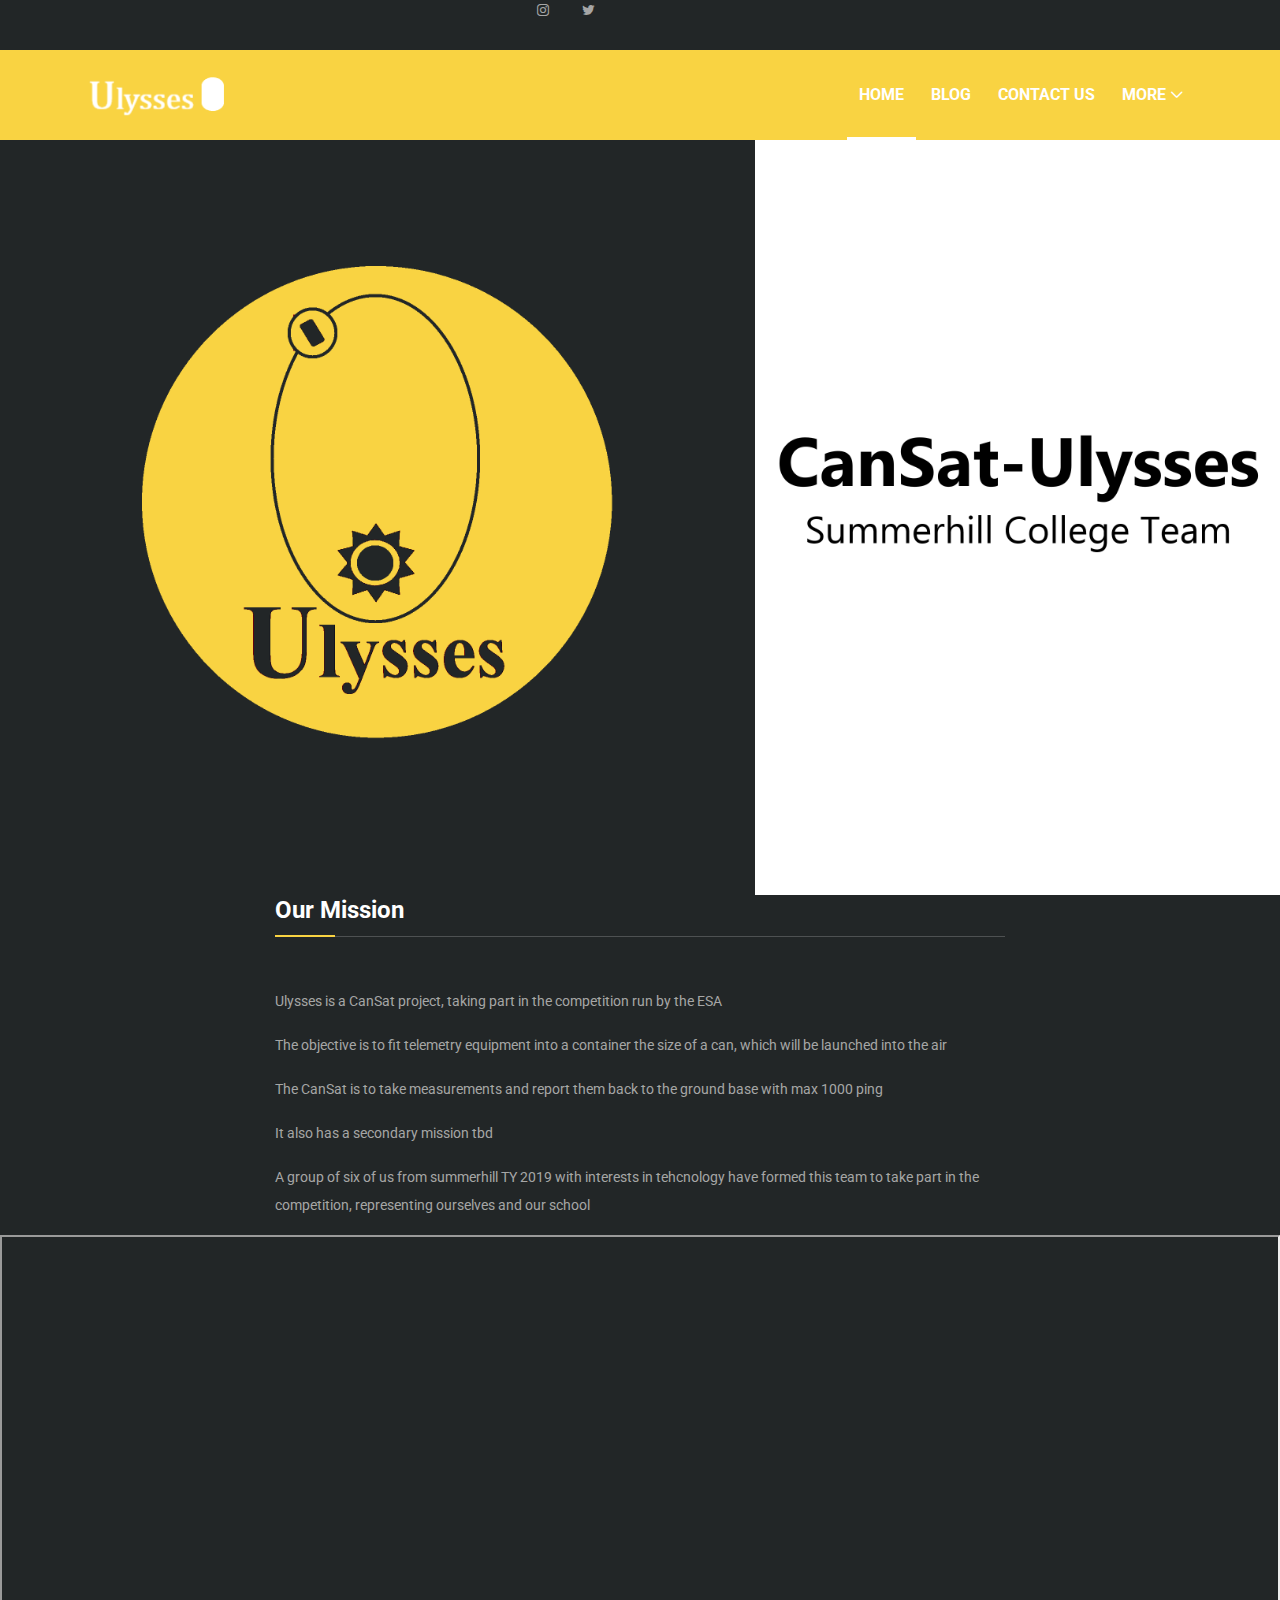
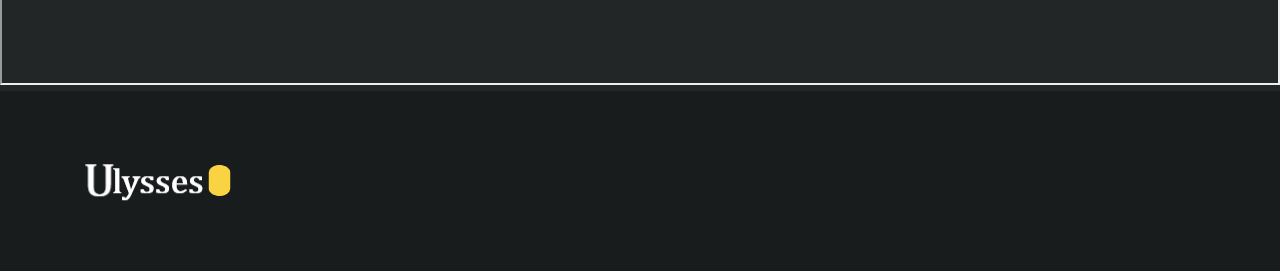
==== commit 35e75fa5: "j" ====
--- a/index.html
+++ b/index.html
@@ -40,8 +40,8 @@
                         <div class="top-meta-data d-flex align-items-center justify-content-end">
                             <!-- Top Social Info -->
                             <div class="top-social-info">
-                                <a href="#"><i class="fa fa-facebook"></i></a>
-                                <a href="#"><i class="fa fa-twitter"></i></a>
+                                <a href="https://www.instagram.com/cansat.ulysses/"><i class="fa fa-instagram"></i></a>
+                                <a href="https://twitter.com/cansatulysses"><i class="fa fa-twitter"></i></a>
                             </div>
                             <!-- Top Search Area -->
                             <!-- Login -->
